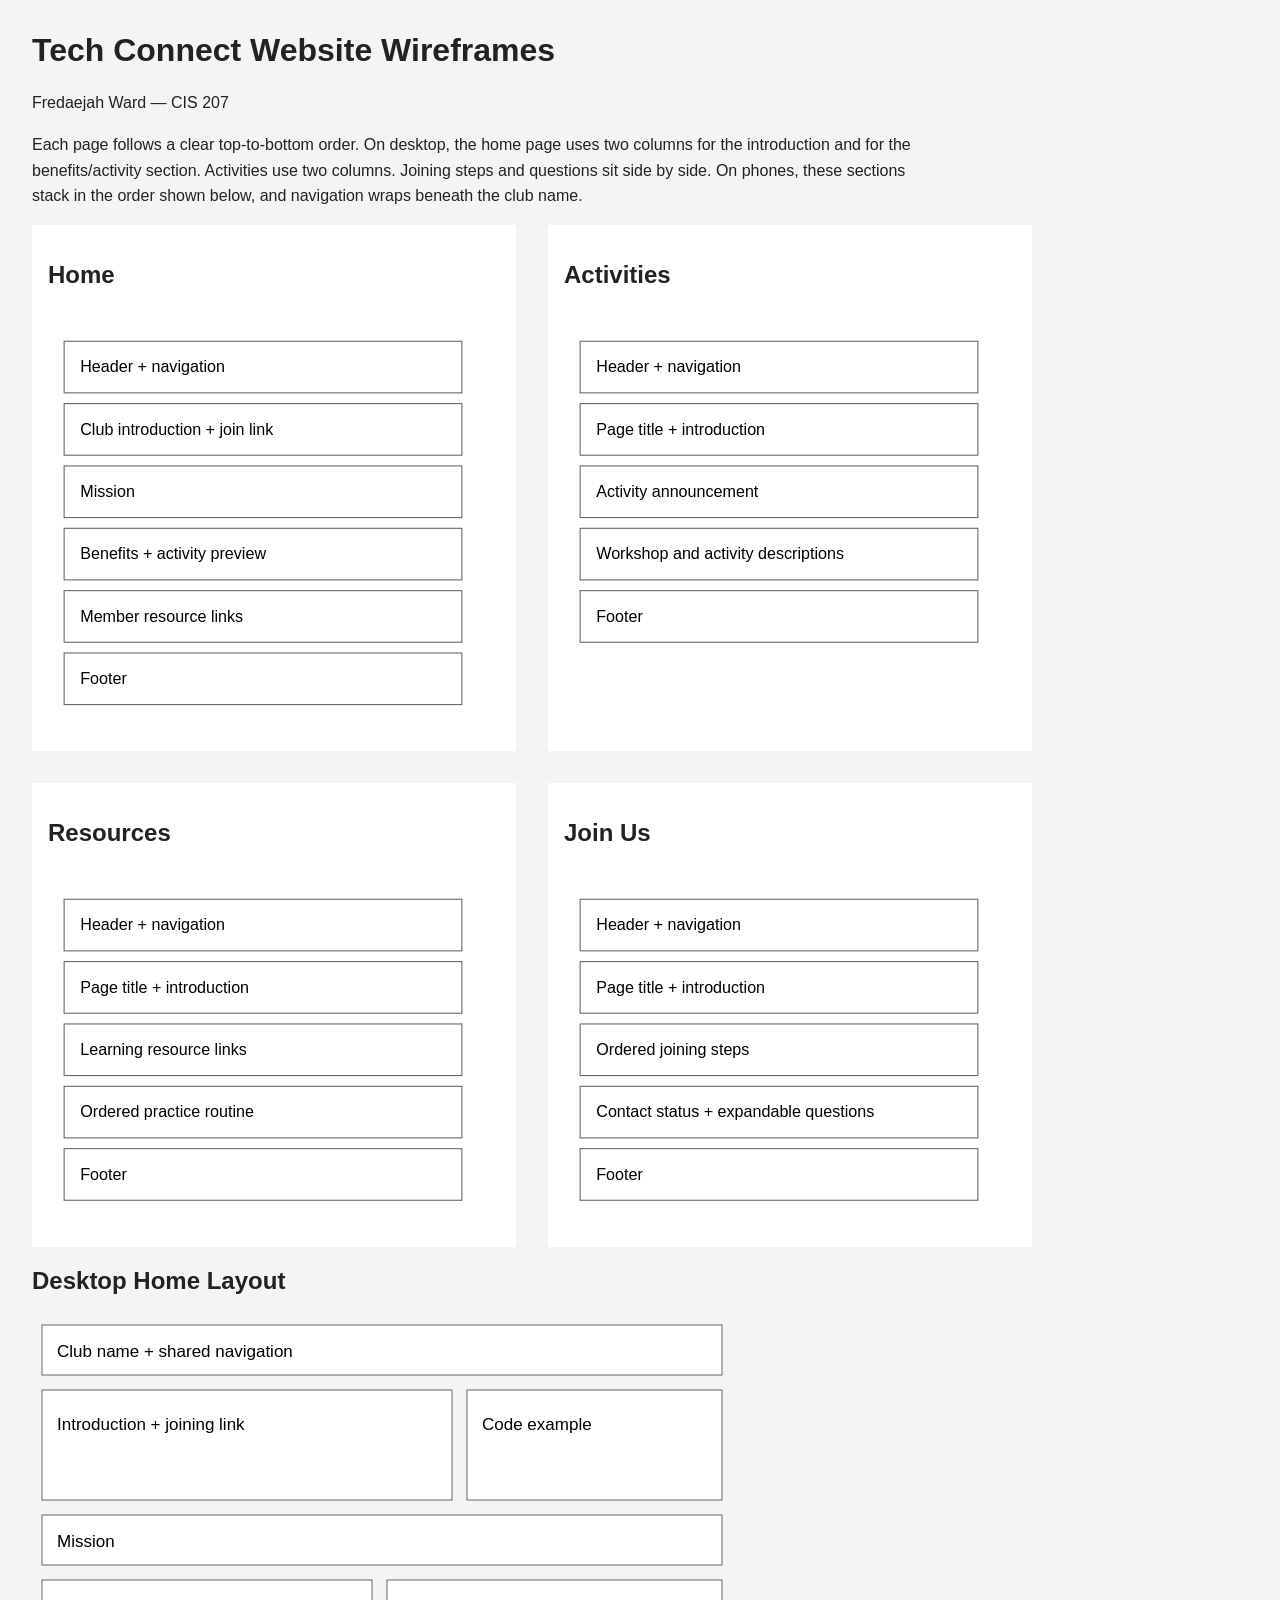
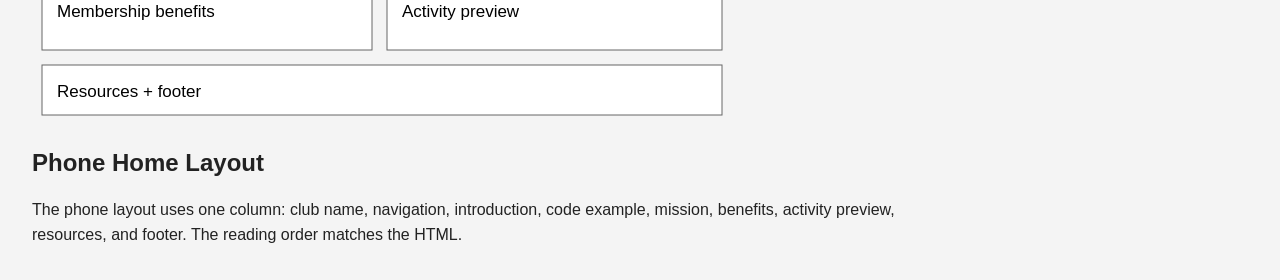
==== wireframes.html @ abd2e068 "Build CIS 207 Tech Connect midterm website" ====
<!DOCTYPE html><html lang="en"><head><meta charset="UTF-8"><meta name="viewport" content="width=device-width, initial-scale=1.0"><title>Tech Connect Wireframes</title><style>body{font-family:Arial,sans-serif;margin:2rem;color:#222;background:#f4f4f4}h1{font-size:2rem}.grid{display:grid;grid-template-columns:repeat(2,minmax(0,1fr));gap:2rem;max-width:1000px}svg{width:100%;max-width:430px}section{background:#fff;padding:1rem}p{max-width:900px;line-height:1.6}@media(max-width:650px){body{margin:1rem}.grid{grid-template-columns:1fr}}</style></head><body><h1>Tech Connect Website Wireframes</h1><p>Fredaejah Ward — CIS 207</p><p>Each page follows a clear top-to-bottom order. On desktop, the home page uses two columns for the introduction and for the benefits/activity section. Activities use two columns. Joining steps and questions sit side by side. On phones, these sections stack in the order shown below, and navigation wraps beneath the club name.</p><div class="grid"><section><h2>Home</h2><svg role="img" aria-label="Home page layout" viewBox="0 0 400 393"><rect x="15" y="30" width="370" height="48" fill="white" stroke="#666"/><text x="30" y="59" font-size="15">Header + navigation</text><rect x="15" y="88" width="370" height="48" fill="white" stroke="#666"/><text x="30" y="117" font-size="15">Club introduction + join link</text><rect x="15" y="146" width="370" height="48" fill="white" stroke="#666"/><text x="30" y="175" font-size="15">Mission</text><rect x="15" y="204" width="370" height="48" fill="white" stroke="#666"/><text x="30" y="233" font-size="15">Benefits + activity preview</text><rect x="15" y="262" width="370" height="48" fill="white" stroke="#666"/><text x="30" y="291" font-size="15">Member resource links</text><rect x="15" y="320" width="370" height="48" fill="white" stroke="#666"/><text x="30" y="349" font-size="15">Footer</text></svg></section><section><h2>Activities</h2><svg role="img" aria-label="Activities page layout" viewBox="0 0 400 335"><rect x="15" y="30" width="370" height="48" fill="white" stroke="#666"/><text x="30" y="59" font-size="15">Header + navigation</text><rect x="15" y="88" width="370" height="48" fill="white" stroke="#666"/><text x="30" y="117" font-size="15">Page title + introduction</text><rect x="15" y="146" width="370" height="48" fill="white" stroke="#666"/><text x="30" y="175" font-size="15">Activity announcement</text><rect x="15" y="204" width="370" height="48" fill="white" stroke="#666"/><text x="30" y="233" font-size="15">Workshop and activity descriptions</text><rect x="15" y="262" width="370" height="48" fill="white" stroke="#666"/><text x="30" y="291" font-size="15">Footer</text></svg></section><section><h2>Resources</h2><svg role="img" aria-label="Resources page layout" viewBox="0 0 400 335"><rect x="15" y="30" width="370" height="48" fill="white" stroke="#666"/><text x="30" y="59" font-size="15">Header + navigation</text><rect x="15" y="88" width="370" height="48" fill="white" stroke="#666"/><text x="30" y="117" font-size="15">Page title + introduction</text><rect x="15" y="146" width="370" height="48" fill="white" stroke="#666"/><text x="30" y="175" font-size="15">Learning resource links</text><rect x="15" y="204" width="370" height="48" fill="white" stroke="#666"/><text x="30" y="233" font-size="15">Ordered practice routine</text><rect x="15" y="262" width="370" height="48" fill="white" stroke="#666"/><text x="30" y="291" font-size="15">Footer</text></svg></section><section><h2>Join Us</h2><svg role="img" aria-label="Join Us page layout" viewBox="0 0 400 335"><rect x="15" y="30" width="370" height="48" fill="white" stroke="#666"/><text x="30" y="59" font-size="15">Header + navigation</text><rect x="15" y="88" width="370" height="48" fill="white" stroke="#666"/><text x="30" y="117" font-size="15">Page title + introduction</text><rect x="15" y="146" width="370" height="48" fill="white" stroke="#666"/><text x="30" y="175" font-size="15">Ordered joining steps</text><rect x="15" y="204" width="370" height="48" fill="white" stroke="#666"/><text x="30" y="233" font-size="15">Contact status + expandable questions</text><rect x="15" y="262" width="370" height="48" fill="white" stroke="#666"/><text x="30" y="291" font-size="15">Footer</text></svg></section></div><h2>Desktop Home Layout</h2><svg role="img" aria-label="Desktop home page uses side-by-side content" viewBox="0 0 700 410" style="max-width:700px"><g fill="white" stroke="#666"><rect x="10" y="10" width="680" height="50"/><rect x="10" y="75" width="410" height="110"/><rect x="435" y="75" width="255" height="110"/><rect x="10" y="200" width="680" height="50"/><rect x="10" y="265" width="330" height="70"/><rect x="355" y="265" width="335" height="70"/><rect x="10" y="350" width="680" height="50"/></g><g font-family="Arial" font-size="17"><text x="25" y="42">Club name + shared navigation</text><text x="25" y="115">Introduction + joining link</text><text x="450" y="115">Code example</text><text x="25" y="232">Mission</text><text x="25" y="302">Membership benefits</text><text x="370" y="302">Activity preview</text><text x="25" y="382">Resources + footer</text></g></svg><h2>Phone Home Layout</h2><p>The phone layout uses one column: club name, navigation, introduction, code example, mission, benefits, activity preview, resources, and footer. The reading order matches the HTML.</p></body></html>
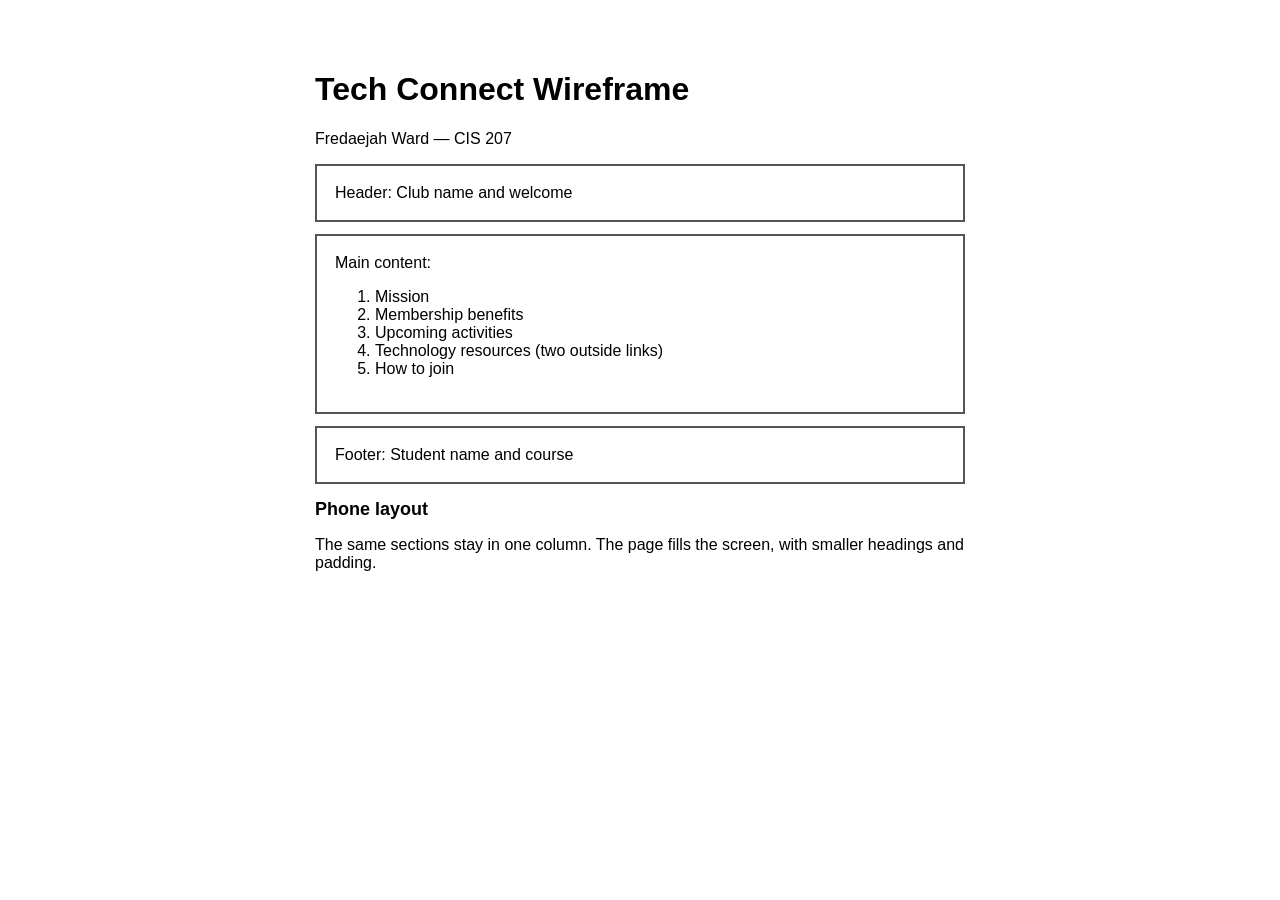
==== commit 815f4f7f: "Simplify Tech Connect to the required club page" ====
--- a/wireframes.html
+++ b/wireframes.html
@@ -1 +1,2 @@
-<!DOCTYPE html><html lang="en"><head><meta charset="UTF-8"><meta name="viewport" content="width=device-width, initial-scale=1.0"><title>Tech Connect Wireframes</title><style>body{font-family:Arial,sans-serif;margin:2rem;color:#222;background:#f4f4f4}h1{font-size:2rem}.grid{display:grid;grid-template-columns:repeat(2,minmax(0,1fr));gap:2rem;max-width:1000px}svg{width:100%;max-width:430px}section{background:#fff;padding:1rem}p{max-width:900px;line-height:1.6}@media(max-width:650px){body{margin:1rem}.grid{grid-template-columns:1fr}}</style></head><body><h1>Tech Connect Website Wireframes</h1><p>Fredaejah Ward — CIS 207</p><p>Each page follows a clear top-to-bottom order. On desktop, the home page uses two columns for the introduction and for the benefits/activity section. Activities use two columns. Joining steps and questions sit side by side. On phones, these sections stack in the order shown below, and navigation wraps beneath the club name.</p><div class="grid"><section><h2>Home</h2><svg role="img" aria-label="Home page layout" viewBox="0 0 400 393"><rect x="15" y="30" width="370" height="48" fill="white" stroke="#666"/><text x="30" y="59" font-size="15">Header + navigation</text><rect x="15" y="88" width="370" height="48" fill="white" stroke="#666"/><text x="30" y="117" font-size="15">Club introduction + join link</text><rect x="15" y="146" width="370" height="48" fill="white" stroke="#666"/><text x="30" y="175" font-size="15">Mission</text><rect x="15" y="204" width="370" height="48" fill="white" stroke="#666"/><text x="30" y="233" font-size="15">Benefits + activity preview</text><rect x="15" y="262" width="370" height="48" fill="white" stroke="#666"/><text x="30" y="291" font-size="15">Member resource links</text><rect x="15" y="320" width="370" height="48" fill="white" stroke="#666"/><text x="30" y="349" font-size="15">Footer</text></svg></section><section><h2>Activities</h2><svg role="img" aria-label="Activities page layout" viewBox="0 0 400 335"><rect x="15" y="30" width="370" height="48" fill="white" stroke="#666"/><text x="30" y="59" font-size="15">Header + navigation</text><rect x="15" y="88" width="370" height="48" fill="white" stroke="#666"/><text x="30" y="117" font-size="15">Page title + introduction</text><rect x="15" y="146" width="370" height="48" fill="white" stroke="#666"/><text x="30" y="175" font-size="15">Activity announcement</text><rect x="15" y="204" width="370" height="48" fill="white" stroke="#666"/><text x="30" y="233" font-size="15">Workshop and activity descriptions</text><rect x="15" y="262" width="370" height="48" fill="white" stroke="#666"/><text x="30" y="291" font-size="15">Footer</text></svg></section><section><h2>Resources</h2><svg role="img" aria-label="Resources page layout" viewBox="0 0 400 335"><rect x="15" y="30" width="370" height="48" fill="white" stroke="#666"/><text x="30" y="59" font-size="15">Header + navigation</text><rect x="15" y="88" width="370" height="48" fill="white" stroke="#666"/><text x="30" y="117" font-size="15">Page title + introduction</text><rect x="15" y="146" width="370" height="48" fill="white" stroke="#666"/><text x="30" y="175" font-size="15">Learning resource links</text><rect x="15" y="204" width="370" height="48" fill="white" stroke="#666"/><text x="30" y="233" font-size="15">Ordered practice routine</text><rect x="15" y="262" width="370" height="48" fill="white" stroke="#666"/><text x="30" y="291" font-size="15">Footer</text></svg></section><section><h2>Join Us</h2><svg role="img" aria-label="Join Us page layout" viewBox="0 0 400 335"><rect x="15" y="30" width="370" height="48" fill="white" stroke="#666"/><text x="30" y="59" font-size="15">Header + navigation</text><rect x="15" y="88" width="370" height="48" fill="white" stroke="#666"/><text x="30" y="117" font-size="15">Page title + introduction</text><rect x="15" y="146" width="370" height="48" fill="white" stroke="#666"/><text x="30" y="175" font-size="15">Ordered joining steps</text><rect x="15" y="204" width="370" height="48" fill="white" stroke="#666"/><text x="30" y="233" font-size="15">Contact status + expandable questions</text><rect x="15" y="262" width="370" height="48" fill="white" stroke="#666"/><text x="30" y="291" font-size="15">Footer</text></svg></section></div><h2>Desktop Home Layout</h2><svg role="img" aria-label="Desktop home page uses side-by-side content" viewBox="0 0 700 410" style="max-width:700px"><g fill="white" stroke="#666"><rect x="10" y="10" width="680" height="50"/><rect x="10" y="75" width="410" height="110"/><rect x="435" y="75" width="255" height="110"/><rect x="10" y="200" width="680" height="50"/><rect x="10" y="265" width="330" height="70"/><rect x="355" y="265" width="335" height="70"/><rect x="10" y="350" width="680" height="50"/></g><g font-family="Arial" font-size="17"><text x="25" y="42">Club name + shared navigation</text><text x="25" y="115">Introduction + joining link</text><text x="450" y="115">Code example</text><text x="25" y="232">Mission</text><text x="25" y="302">Membership benefits</text><text x="370" y="302">Activity preview</text><text x="25" y="382">Resources + footer</text></g></svg><h2>Phone Home Layout</h2><p>The phone layout uses one column: club name, navigation, introduction, code example, mission, benefits, activity preview, resources, and footer. The reading order matches the HTML.</p></body></html>+<!DOCTYPE html>
+<html lang="en"><head><meta charset="UTF-8"><meta name="viewport" content="width=device-width, initial-scale=1.0"><title>Tech Connect Wireframe</title><style>body{font-family:Arial;max-width:650px;margin:30px auto;padding:20px} .box{border:2px solid #555;padding:18px;margin-bottom:12px} h2{font-size:18px} </style></head><body><h1>Tech Connect Wireframe</h1><p>Fredaejah Ward — CIS 207</p><div class="box">Header: Club name and welcome</div><div class="box">Main content:<ol><li>Mission</li><li>Membership benefits</li><li>Upcoming activities</li><li>Technology resources (two outside links)</li><li>How to join</li></ol></div><div class="box">Footer: Student name and course</div><h2>Phone layout</h2><p>The same sections stay in one column. The page fills the screen, with smaller headings and padding.</p></body></html>
